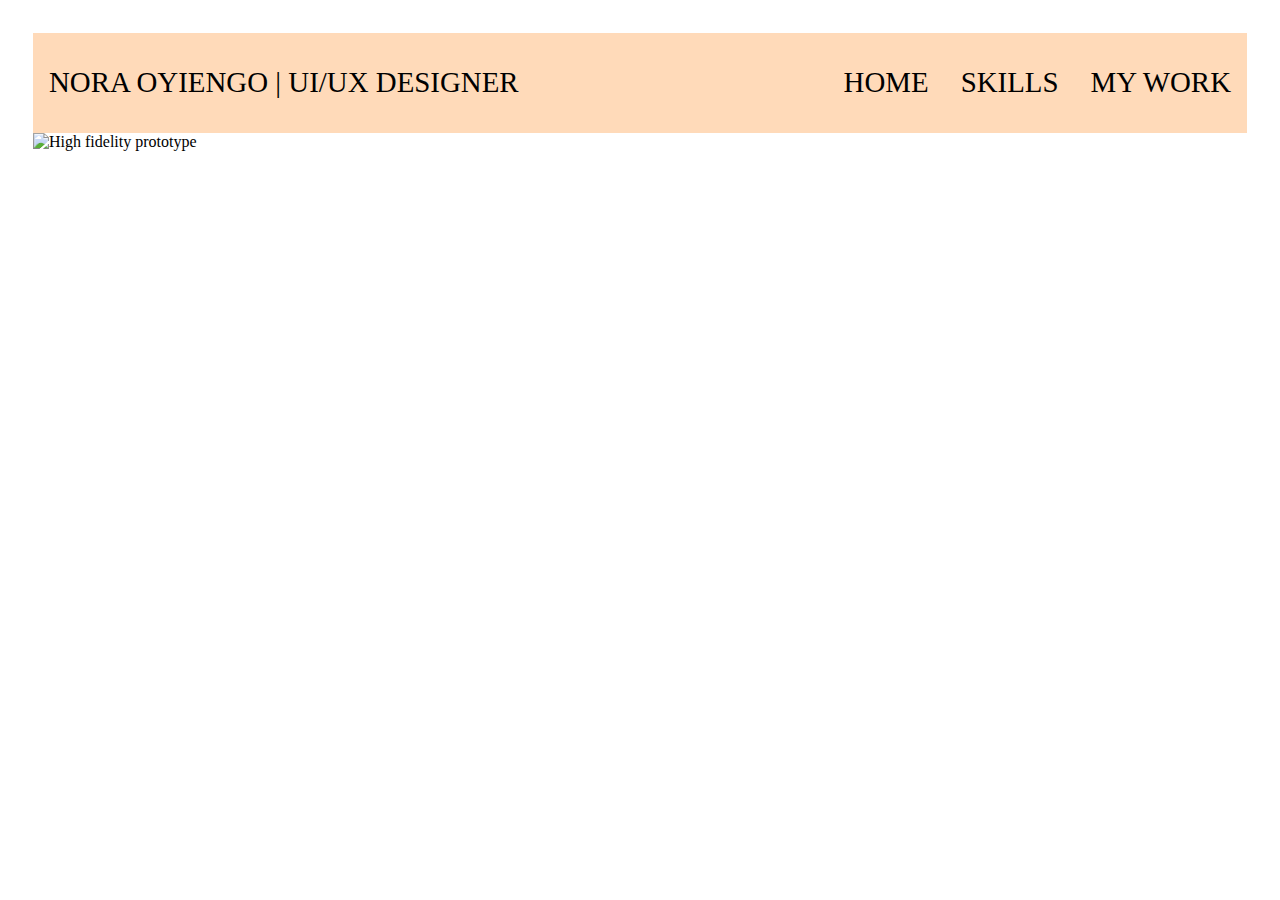
==== Back2School.html @ c57d0e96 "Making the My work Page for my portfolio" ====
<!DOCTYPE html>
<html>

<head>
  <meta charset="utf-8">
  <meta name="viewport" content="width=device-width">
  <title>Oyiengo Nora's Portfolio</title>
  <link href="skills.css" rel="stylesheet" type="text/css" />
</head>
<body>

    <div class="topnav">
        <a href="index.html" class="logo"><h1>NORA OYIENGO | UI/UX DESIGNER</h1></a> 
          <div class="topnav-right">
            <a class="active" href="index.html"><h1>HOME</h1></a>
            <a href="#contact"><h1>SKILLS</h1></a>
            <a href="#about"><h1>MY WORK</h1></a>
          </div>
        </div>
    <img id="Back2School" alt="High fidelity prototype" src="Back2School.jpg">
    </body>
    </html>
---- skills.css ----
html {
    height: 100%;
    width: 100%;
  }
  body{
    padding: 25px;
  
  }
  .header{
    background-color: peachpuff;
  }
  h1{
    
    font-size: 1.7em;
    font-weight: 500;
  }
  h2{
    
    font-size: 1.3em;
    font-weight: 500;
  }
  .topnav {
    overflow: hidden;
    background-color: peachpuff;
  }
  
  .topnav a {
    float: left;
    color: black;
    text-align: center;
    padding: 14px 16px;
    text-decoration: none;
    font-size: 17px;
  }
  .topnav-right{
    float: right;
  }
  .topnav a:hover {
    background-color: #e99491;
    color: black;
  }
  h2.underline:hover {
    background-color: #e99491;
    color: black;
    text-decoration: underline;
  }
  .row {
    display: flex;
    background-color: peachpuff;
  }
  .column {
    flex: 50%;
    padding-right: 10px;
    padding-left: 10px;
    padding-top: 0px;
    padding-bottom: 0px;
    text-align: justify;
    margin: 10px;
    background-color: peachpuff;
  }
  @media screen and (max-width: 600px) {
    .row {
      flex-direction: column;
    }
   }
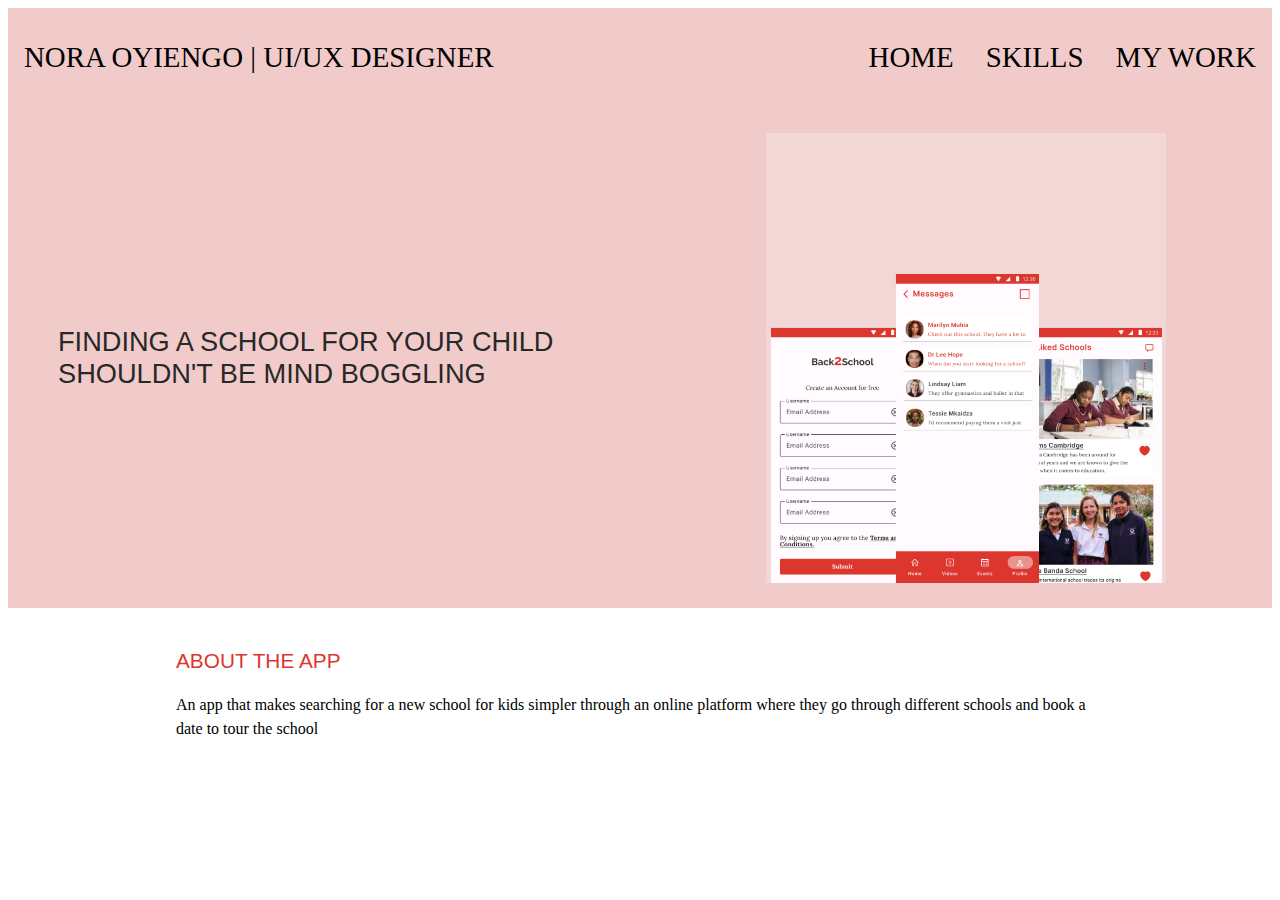
==== commit 1d644379: "Continued with the Back 2 School project page" ====
--- a/Back2School.html
+++ b/Back2School.html
@@ -5,7 +5,7 @@
   <meta charset="utf-8">
   <meta name="viewport" content="width=device-width">
   <title>Oyiengo Nora's Portfolio</title>
-  <link href="skills.css" rel="stylesheet" type="text/css" />
+  <link href="Back2School.css" rel="stylesheet" type="text/css" />
 </head>
 <body>
 
@@ -13,10 +13,24 @@
         <a href="index.html" class="logo"><h1>NORA OYIENGO | UI/UX DESIGNER</h1></a> 
           <div class="topnav-right">
             <a class="active" href="index.html"><h1>HOME</h1></a>
-            <a href="#contact"><h1>SKILLS</h1></a>
-            <a href="#about"><h1>MY WORK</h1></a>
+            <a href="skills.html"><h1>SKILLS</h1></a>
+            <a href="project.html"><h1>MY WORK</h1></a>
           </div>
         </div>
-    <img id="Back2School" alt="High fidelity prototype" src="Back2School.jpg">
+        
+        <div class="flex-container">
+        <div id="heading" class="column">
+          <h2>Finding a school for your child shouldn't be mind boggling</h2>
+          </div>
+        <div class="column">
+          <img src="images/Back2School.jpg" alt="High Fidelity Prototypes of the Back to school app" style="width:400px;">
+        </div>
+      </div>
+
+      <div class="content">
+        <h3 class="subHeading">About the App</h3>
+        <p>An app that makes searching for a new school for kids simpler through an online platform where they go through different schools and book a date to tour the school</p>
+      </div>
+      
     </body>
     </html>--- a/Back2School.css
+++ b/Back2School.css
@@ -0,0 +1,90 @@
+html {
+    height: 100%;
+    width: 100%;
+  }
+  .header{
+    background-color:  #f1cbca;
+  }
+  .topnav {
+    overflow: hidden;
+    background-color:  #f1cbca;
+  }
+  
+  .topnav a {
+    float: left;
+    color: black;
+    text-align: center;
+    padding: 14px 16px;
+    text-decoration: none;
+    font-size: 17px;
+  }
+  .topnav-right{
+    float: right;
+  }
+  .topnav a:hover {
+    background-color: #e99491;
+    color: black;
+  }
+  h1{
+    font-size: 1.7em;
+    font-weight: 500;
+  }
+  h2{
+    font-size: 1.7em;
+    font-family: Tahoma, sans-serif;
+    text-transform: uppercase;
+    color: #292828;
+    font-weight: 300;
+    padding: 10px;
+  }
+  h3{
+    font-size: 1.3em;
+    font-family: Tahoma, sans-serif;
+    text-transform: uppercase;
+    color: #DC362E;
+    font-weight: 300;
+    padding-left: 10px;
+    padding-top: 20px;
+  }
+  p{
+    font-size: 1em;
+    font-family: 'Poppins';
+    font-weight: 200;
+    line-height: 1.5em;
+    padding-left: 10px;
+    padding-top: 0px;
+  }
+  img{
+    width: 650px;
+    height: 450px;
+    display: block;
+    margin: auto;
+    object-fit: cover;
+  }
+  .flex-container {
+    display: flex;
+    flex-direction: row;
+    justify-content: center;
+    align-items: center;
+    background-color: #f1cbca;
+    height: 500px;
+  }
+  .column {
+    background-color: #f1cbca;
+    flex: 50%;
+  }
+  @media screen and (max-width: 600px) {
+    .flex-container {
+      flex-direction: column;
+    }
+  }
+  #heading{
+    padding-left: 40px;
+  }
+  .content{
+    justify-content: center;
+    width: 75%;
+    margin: auto;
+  }
+
+  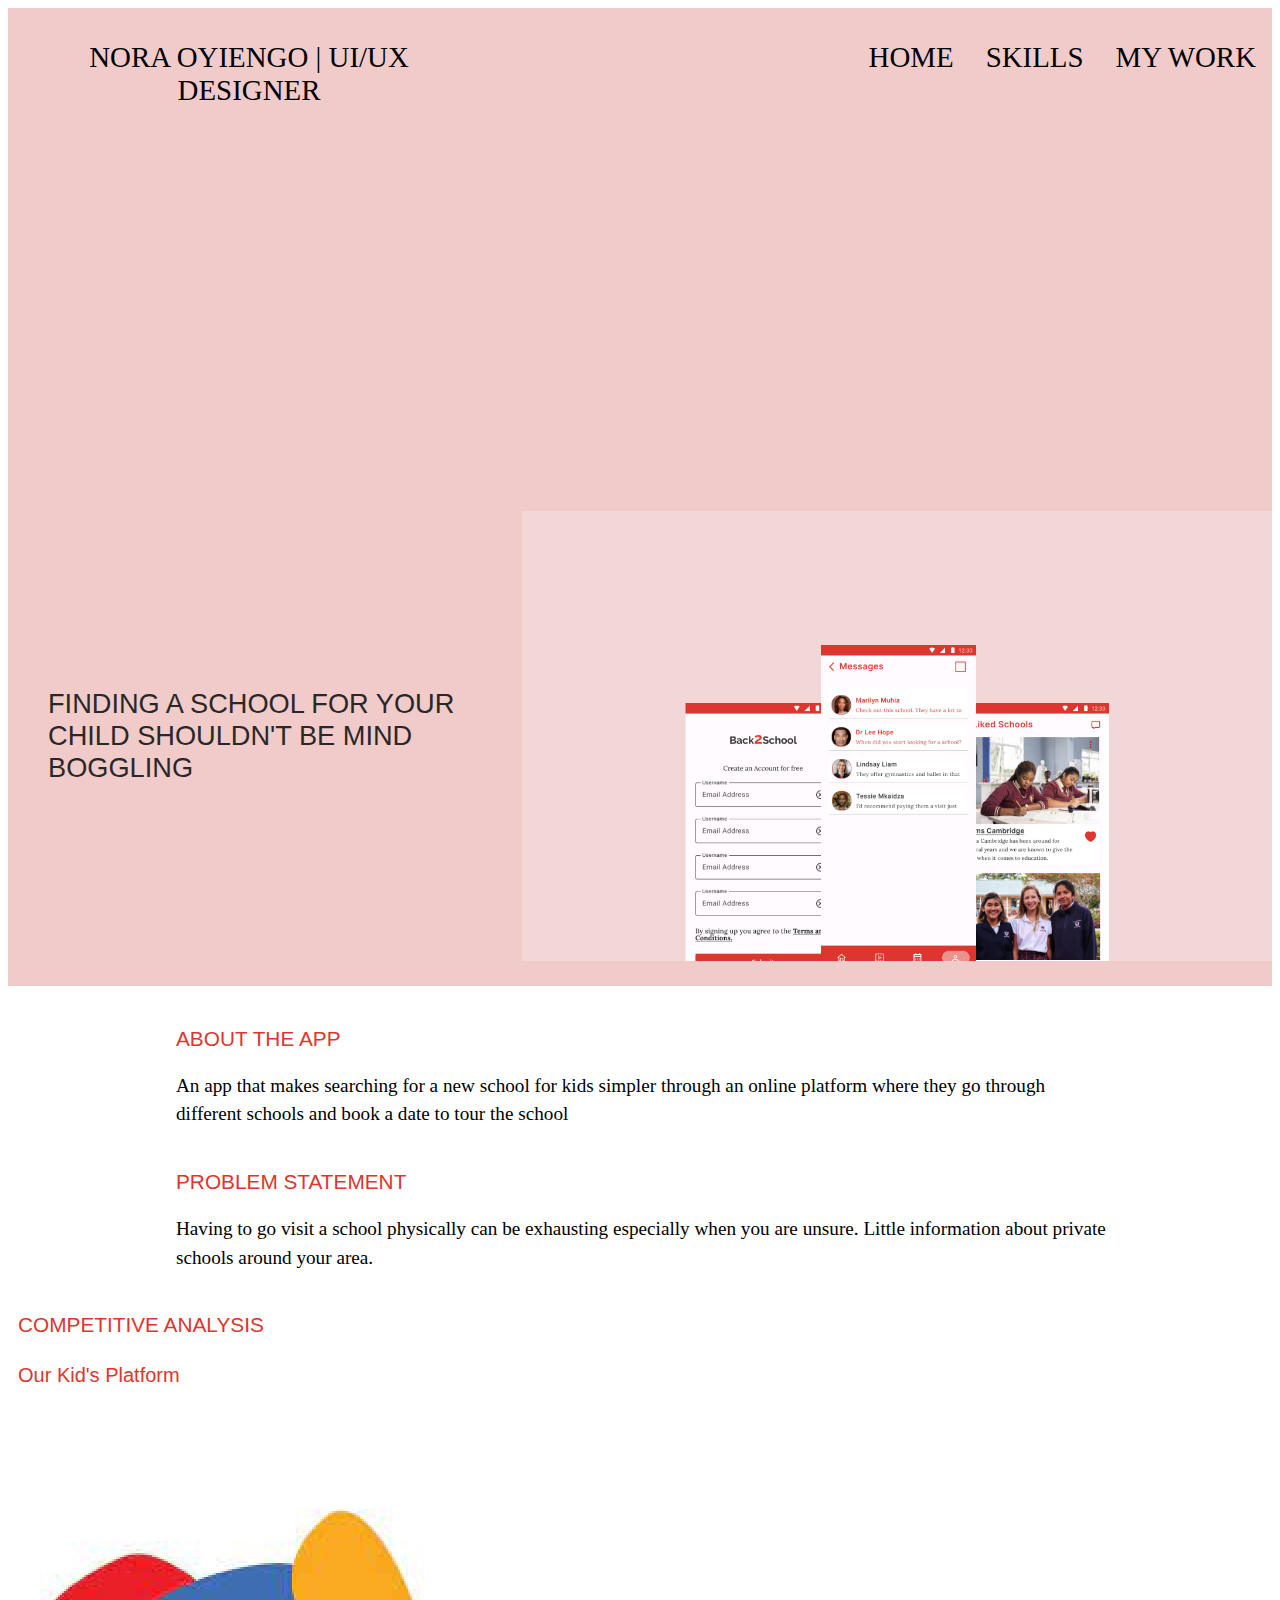
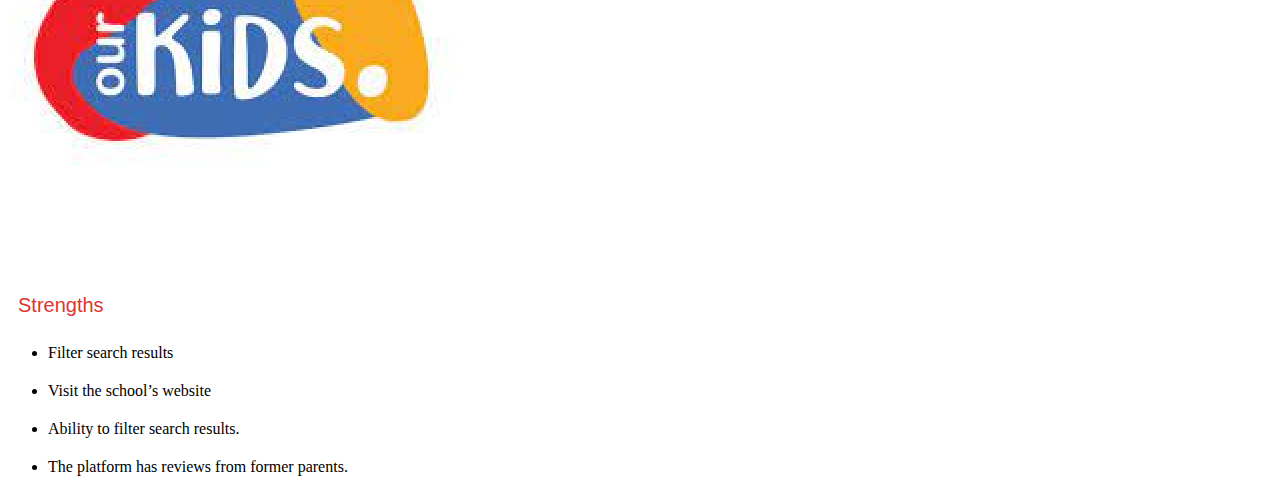
==== commit 0fcaf4a1: "Added images to use fot the Back2School Case Study" ====
--- a/Back2School.html
+++ b/Back2School.html
@@ -23,7 +23,7 @@
           <h2>Finding a school for your child shouldn't be mind boggling</h2>
           </div>
         <div class="column">
-          <img src="images/Back2School.jpg" alt="High Fidelity Prototypes of the Back to school app" style="width:400px;">
+          <img class="thumbnail" src="images/Back2School.jpg" alt="High Fidelity Prototypes of the Back to school app">
         </div>
       </div>
 
@@ -31,6 +31,24 @@
         <h3 class="subHeading">About the App</h3>
         <p>An app that makes searching for a new school for kids simpler through an online platform where they go through different schools and book a date to tour the school</p>
       </div>
+      <div class="content">
+        <h3 class="subHeading">Problem Statement</h3>
+        <p>Having to go visit a school physically can be exhausting especially when you are unsure. Little information about private schools around your area.</p>
+      </div>
+      <div class="main-content">
+        <h3 class="subHeading">Competitive Analysis</h3>
+        <h4>Our Kid's Platform</h4>
+        <img class="logo" src="images/ourKids.jpg" alt="Our Kids Platform Logo">
+        </div>
+      <div class="side-content">
+        <h4>Strengths</h4>
+        <ul>
+        <li>Filter search results
+        <li>Visit the school’s website</li>
+        <li>Ability to filter search results.</li>
+        <li>The platform has reviews from former parents.</li>
+        </ul>
+      </div>
       
     </body>
     </html>--- a/Back2School.css
+++ b/Back2School.css
@@ -35,7 +35,7 @@
     text-transform: uppercase;
     color: #292828;
     font-weight: 300;
-    padding: 10px;
+    padding-left: 40px;
   }
   h3{
     font-size: 1.3em;
@@ -46,19 +46,41 @@
     padding-left: 10px;
     padding-top: 20px;
   }
+  h4{
+    font-size: 1.25em;
+    font-family: Tahoma, sans-serif;
+    color: #DC362E;
+    font-weight: 300;
+    padding-left: 10px;
+  }
   p{
-    font-size: 1em;
+    font-size: 1.2em;
     font-family: 'Poppins';
     font-weight: 200;
     line-height: 1.5em;
     padding-left: 10px;
     padding-top: 0px;
   }
-  img{
-    width: 650px;
+  ul{
+    padding-top: 0px;
+    padding-right: 0px;
+    padding-bottom: 0px;
+    padding-left: 40px;
+  }
+  li{
+    padding-top: 0px;
+    padding-bottom: 20px;
+  }
+  .thumbnail{
+    width: 750px;
     height: 450px;
     display: block;
     margin: auto;
+    object-fit: cover;
+  }
+  .logo{
+    width: 450px;
+    height: 450px;
     object-fit: cover;
   }
   .flex-container {
@@ -78,13 +100,17 @@
       flex-direction: column;
     }
   }
-  #heading{
-    padding-left: 40px;
-  }
   .content{
     justify-content: center;
     width: 75%;
     margin: auto;
   }
+  .main-content{
+    width: 40%;
+  }
+  .side-content{
+    display: inline;
+  }
+
 
   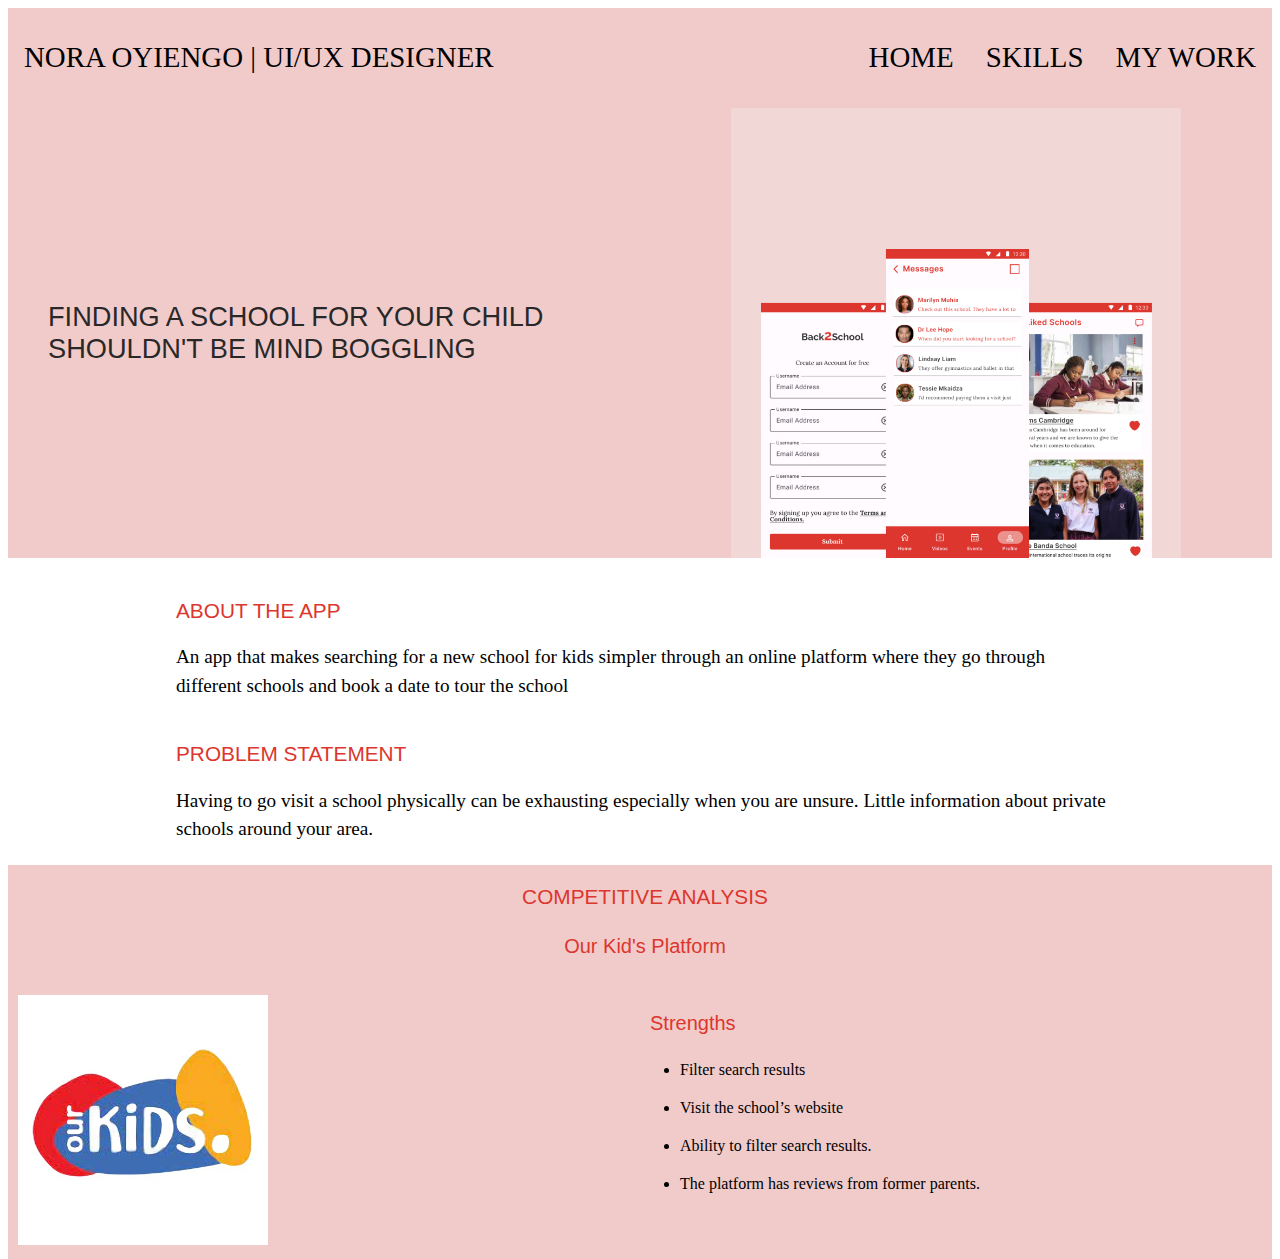
==== commit a4600f16: "Added div elements to the Back2School project page" ====
--- a/Back2School.html
+++ b/Back2School.html
@@ -35,12 +35,18 @@
         <h3 class="subHeading">Problem Statement</h3>
         <p>Having to go visit a school physically can be exhausting especially when you are unsure. Little information about private schools around your area.</p>
       </div>
-      <div class="main-content">
+ 
+      <div class="container">
+      <div class="row1">
         <h3 class="subHeading">Competitive Analysis</h3>
         <h4>Our Kid's Platform</h4>
-        <img class="logo" src="images/ourKids.jpg" alt="Our Kids Platform Logo">
+      </div>
+
+      <div class="row2">
+      <div class="queue">
+        <img class="ourKids" id="ourKidsRight" src="images/ourKids.jpg" alt="Our Kids Platform Logo">
         </div>
-      <div class="side-content">
+      <div class="queue">
         <h4>Strengths</h4>
         <ul>
         <li>Filter search results
@@ -49,6 +55,8 @@
         <li>The platform has reviews from former parents.</li>
         </ul>
       </div>
+    </div>
+  </div>
       
     </body>
     </html>--- a/Back2School.css
+++ b/Back2School.css
@@ -72,16 +72,20 @@
     padding-bottom: 20px;
   }
   .thumbnail{
-    width: 750px;
+    width: 450px;
     height: 450px;
     display: block;
     margin: auto;
     object-fit: cover;
   }
-  .logo{
-    width: 450px;
-    height: 450px;
+  .ourKids{
+    width: 250px;
+    height: 250px;
     object-fit: cover;
+    padding: 10px;
+  }
+  #ourKidsRight{
+    justify-self: right;
   }
   .flex-container {
     display: flex;
@@ -89,21 +93,45 @@
     justify-content: center;
     align-items: center;
     background-color: #f1cbca;
-    height: 500px;
   }
   .column {
     background-color: #f1cbca;
     flex: 50%;
+  
   }
   @media screen and (max-width: 600px) {
     .flex-container {
       flex-direction: column;
     }
   }
+  .row1{
+    display: block;
+    margin: auto;
+    text-align: center;
+    background-color: #f1cbca;
+  }
+  .row2{
+    display: flex;
+    flex-direction: row;
+    background-color: #f1cbca;
+    margin: 0px;
+  }
+  .queue{
+    flex: 30%;
+    background-color: #f1cbca;
+  }
+  @media screen and (max-width: 600px) {
+    .row2 {
+      flex-direction: column;
+    }
+  }
+  .container{
+    background-color: #f1cbca;
+  }
   .content{
-    justify-content: center;
     width: 75%;
     margin: auto;
+    
   }
   .main-content{
     width: 40%;
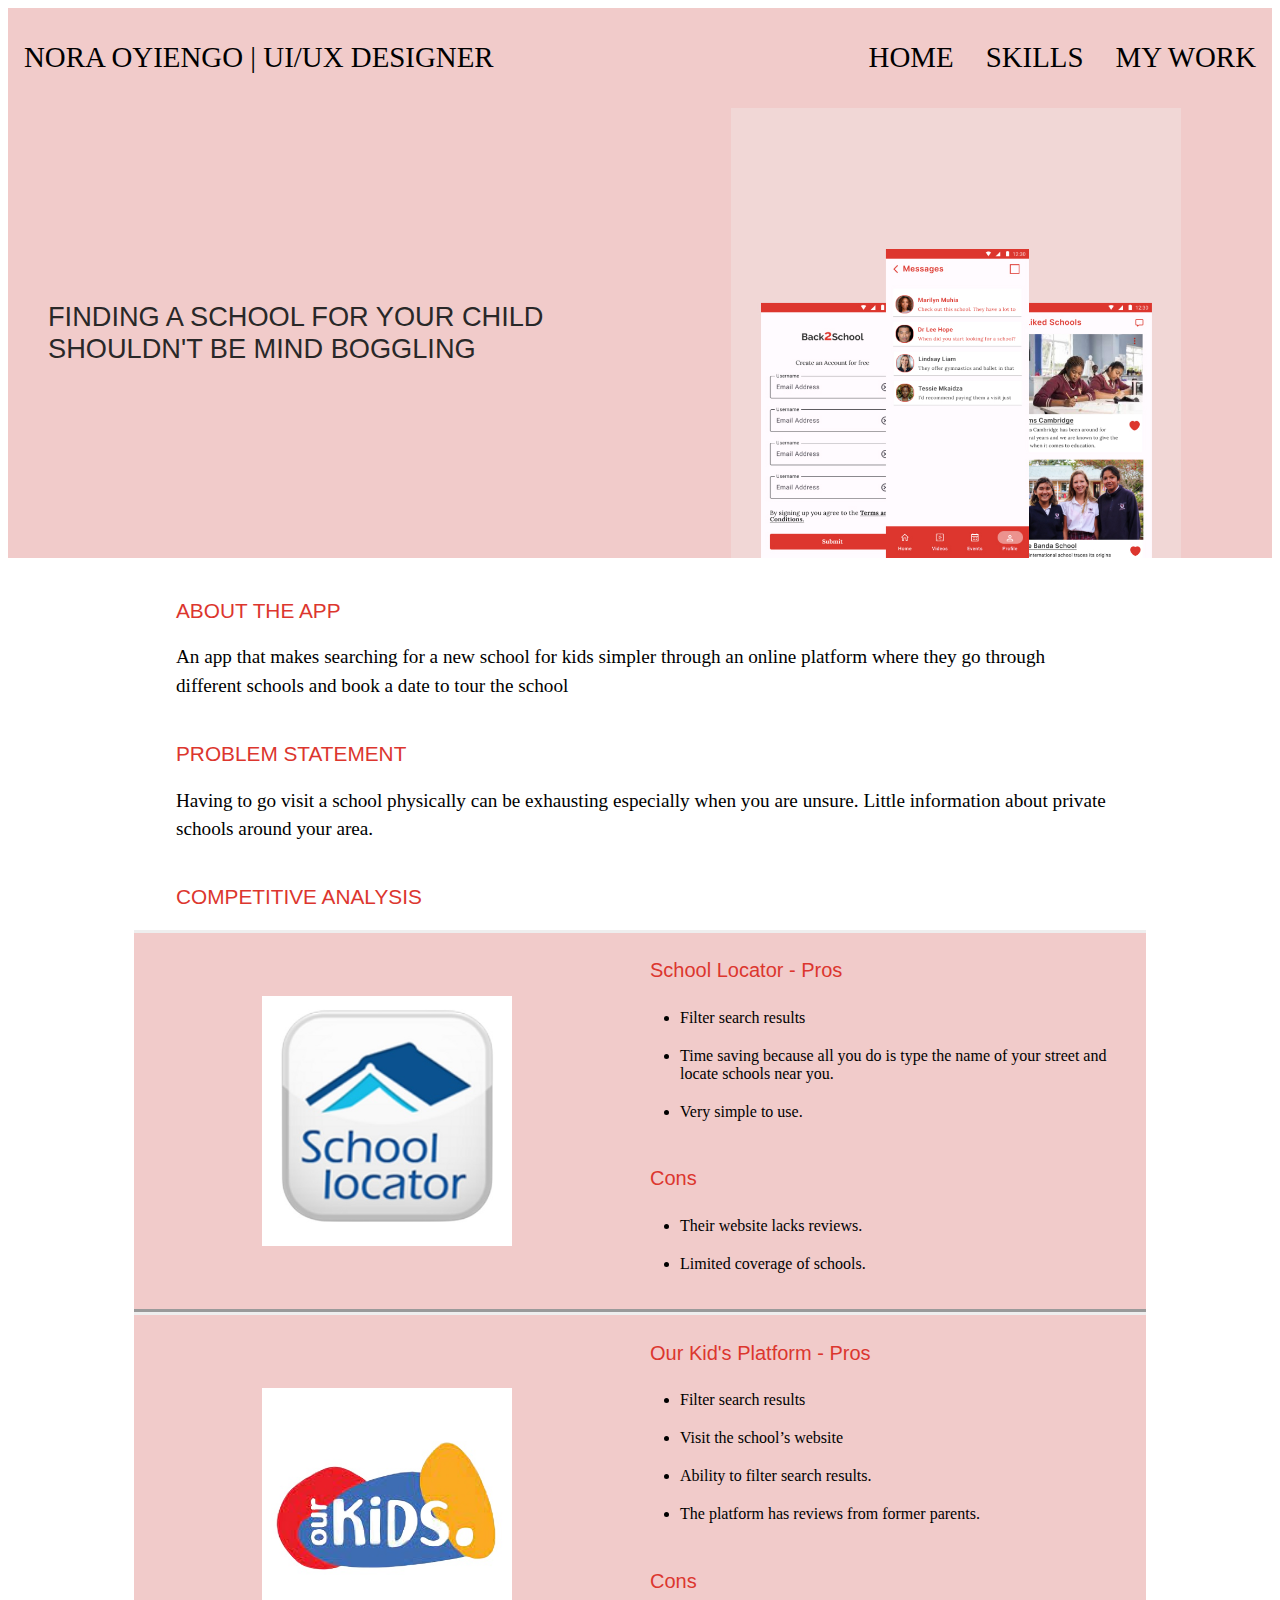
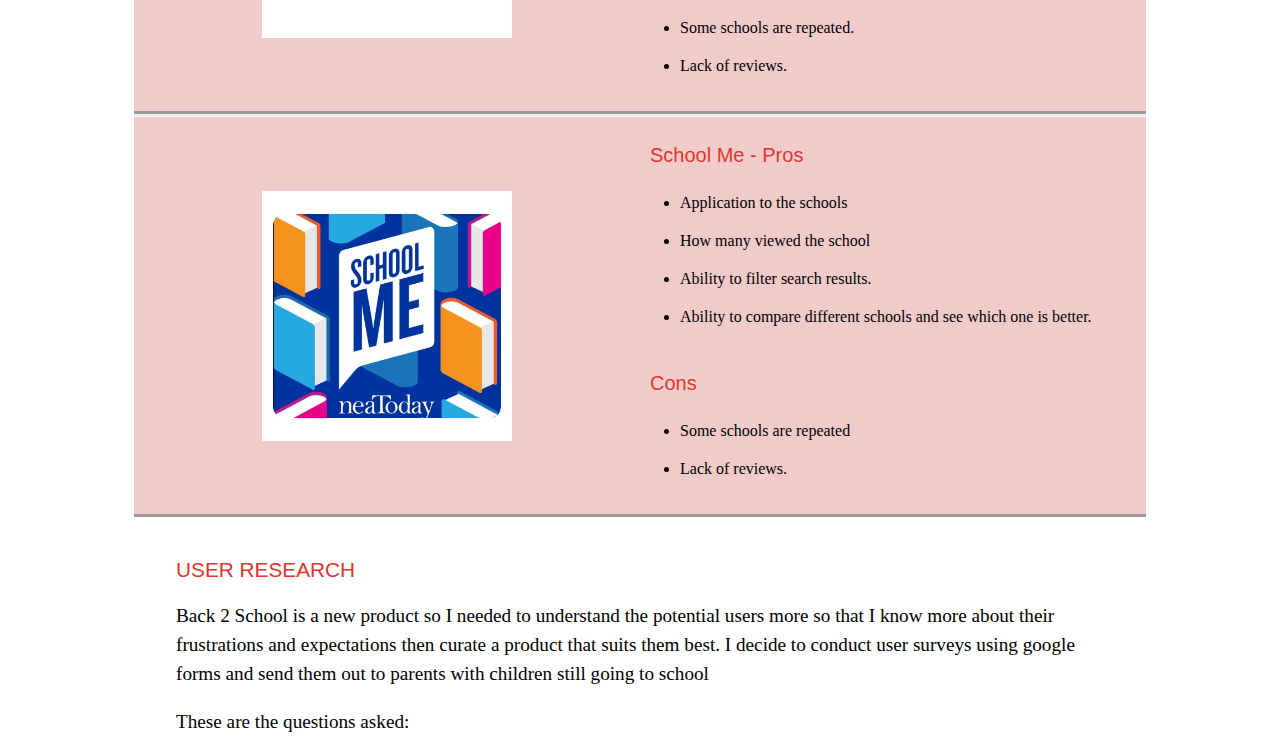
==== commit d82b0e44: "Adding div elements for he competitive analysis and adding the URL to the resume, LinkdIn and Behanc" ====
--- a/Back2School.html
+++ b/Back2School.html
@@ -31,32 +31,81 @@
         <h3 class="subHeading">About the App</h3>
         <p>An app that makes searching for a new school for kids simpler through an online platform where they go through different schools and book a date to tour the school</p>
       </div>
+
       <div class="content">
         <h3 class="subHeading">Problem Statement</h3>
         <p>Having to go visit a school physically can be exhausting especially when you are unsure. Little information about private schools around your area.</p>
       </div>
  
-      <div class="container">
-      <div class="row1">
+      <div class="content"> 
         <h3 class="subHeading">Competitive Analysis</h3>
-        <h4>Our Kid's Platform</h4>
       </div>
 
-      <div class="row2">
-      <div class="queue">
-        <img class="ourKids" id="ourKidsRight" src="images/ourKids.jpg" alt="Our Kids Platform Logo">
+      <div class="row">
+        <div class="queue" id="schoolLocatorRight">
+          <img class="ourKids" src="images/schoolLocator.jpg" alt="School Locator Logo">
+          </div>
+        <div class="queue">
+          <h4>School Locator - Pros</h4>
+          <ul>
+          <li>Filter search results</li>
+          <li>Time saving because all you do is type the name of your street and locate schools near you.</li>
+          <li>Very simple to use.</li>
+          </ul>
+          <h4>Cons</h4>
+          <ul>
+          <li>Their website lacks reviews.</li>
+          <li>Limited coverage of schools.</li>
+          </ul>
         </div>
-      <div class="queue">
-        <h4>Strengths</h4>
-        <ul>
-        <li>Filter search results
-        <li>Visit the school’s website</li>
-        <li>Ability to filter search results.</li>
-        <li>The platform has reviews from former parents.</li>
-        </ul>
+        </div>
+
+        <div class="row">
+          <div class="queue" id="ourKidsRight">
+            <img class="ourKids" src="images/ourKids.jpg" alt="Our Kids Platform Logo">
+            </div>
+          <div class="queue">
+            <h4>Our Kid's Platform - Pros</h4>
+            <ul>
+            <li>Filter search results</li>
+            <li>Visit the school’s website</li>
+            <li>Ability to filter search results.</li>
+            <li>The platform has reviews from former parents.</li>
+            </ul>
+            <h4>Cons</h4>
+              <ul>
+              <li>Some schools are repeated.</li>
+              <li>Lack of reviews.</li>
+              </ul>
+          </div>
+          </div>
+
+        <div class="row">
+          <div class="queue" id="schoolLocatorRight">
+            <img class="ourKids" src="images/schoolMe.jpg" alt="School Me Logo">
+            </div>
+          <div class="queue">
+            <h4>School Me - Pros</h4>
+            <ul>
+            <li>Application to the schools</li>
+            <li>How many viewed the school</li>
+            <li>Ability to filter search results.</li>
+            <li>Ability to compare different schools and see which one is better.</li>
+            </ul>
+            <h4>Cons</h4>
+            <ul>
+            <li>Some schools are repeated</li>
+            <li>Lack of reviews.</li>
+            </ul>
+          </div>
+          </div>
+
+        <div class="content">
+        <h3 class="subHeading">User Research</h3>
+        <p>Back 2 School is a new product so I needed to understand the potential users more so that I know more about their frustrations and expectations then curate a product that suits them best. I decide to conduct user surveys using google forms and send them out to parents with children still going to school</p>
+        <p>These are the questions asked:</p>
+        <p></p>
       </div>
-    </div>
-  </div>
-      
+
     </body>
     </html>--- a/Back2School.css
+++ b/Back2School.css
@@ -45,6 +45,7 @@
     font-weight: 300;
     padding-left: 10px;
     padding-top: 20px;
+    padding-bottom: 0px;
   }
   h4{
     font-size: 1.25em;
@@ -52,6 +53,7 @@
     color: #DC362E;
     font-weight: 300;
     padding-left: 10px;
+    padding-top: 0px;
   }
   p{
     font-size: 1.2em;
@@ -70,6 +72,8 @@
   li{
     padding-top: 0px;
     padding-bottom: 20px;
+    font-family: 'Poppins';
+    font-size: 1em;
   }
   .thumbnail{
     width: 450px;
@@ -82,10 +86,16 @@
     width: 250px;
     height: 250px;
     object-fit: cover;
-    padding: 10px;
+    display: block;
+    margin: auto;
   }
   #ourKidsRight{
     justify-self: right;
+    align-self: right;
+  }
+  #schoolLocatorRight{
+    justify-self: right;
+    align-self: right;
   }
   .flex-container {
     display: flex;
@@ -104,24 +114,23 @@
       flex-direction: column;
     }
   }
-  .row1{
-    display: block;
-    margin: auto;
-    text-align: center;
-    background-color: #f1cbca;
-  }
-  .row2{
+  .row{
     display: flex;
     flex-direction: row;
     background-color: #f1cbca;
-    margin: 0px;
+    margin: auto;
+    justify-content: center;
+    align-items: center;
+    border-style: outset none;
+    width: 80%;
   }
   .queue{
-    flex: 30%;
+    flex: 50%;
     background-color: #f1cbca;
+    line-height: normal;
   }
   @media screen and (max-width: 600px) {
-    .row2 {
+    .row {
       flex-direction: column;
     }
   }
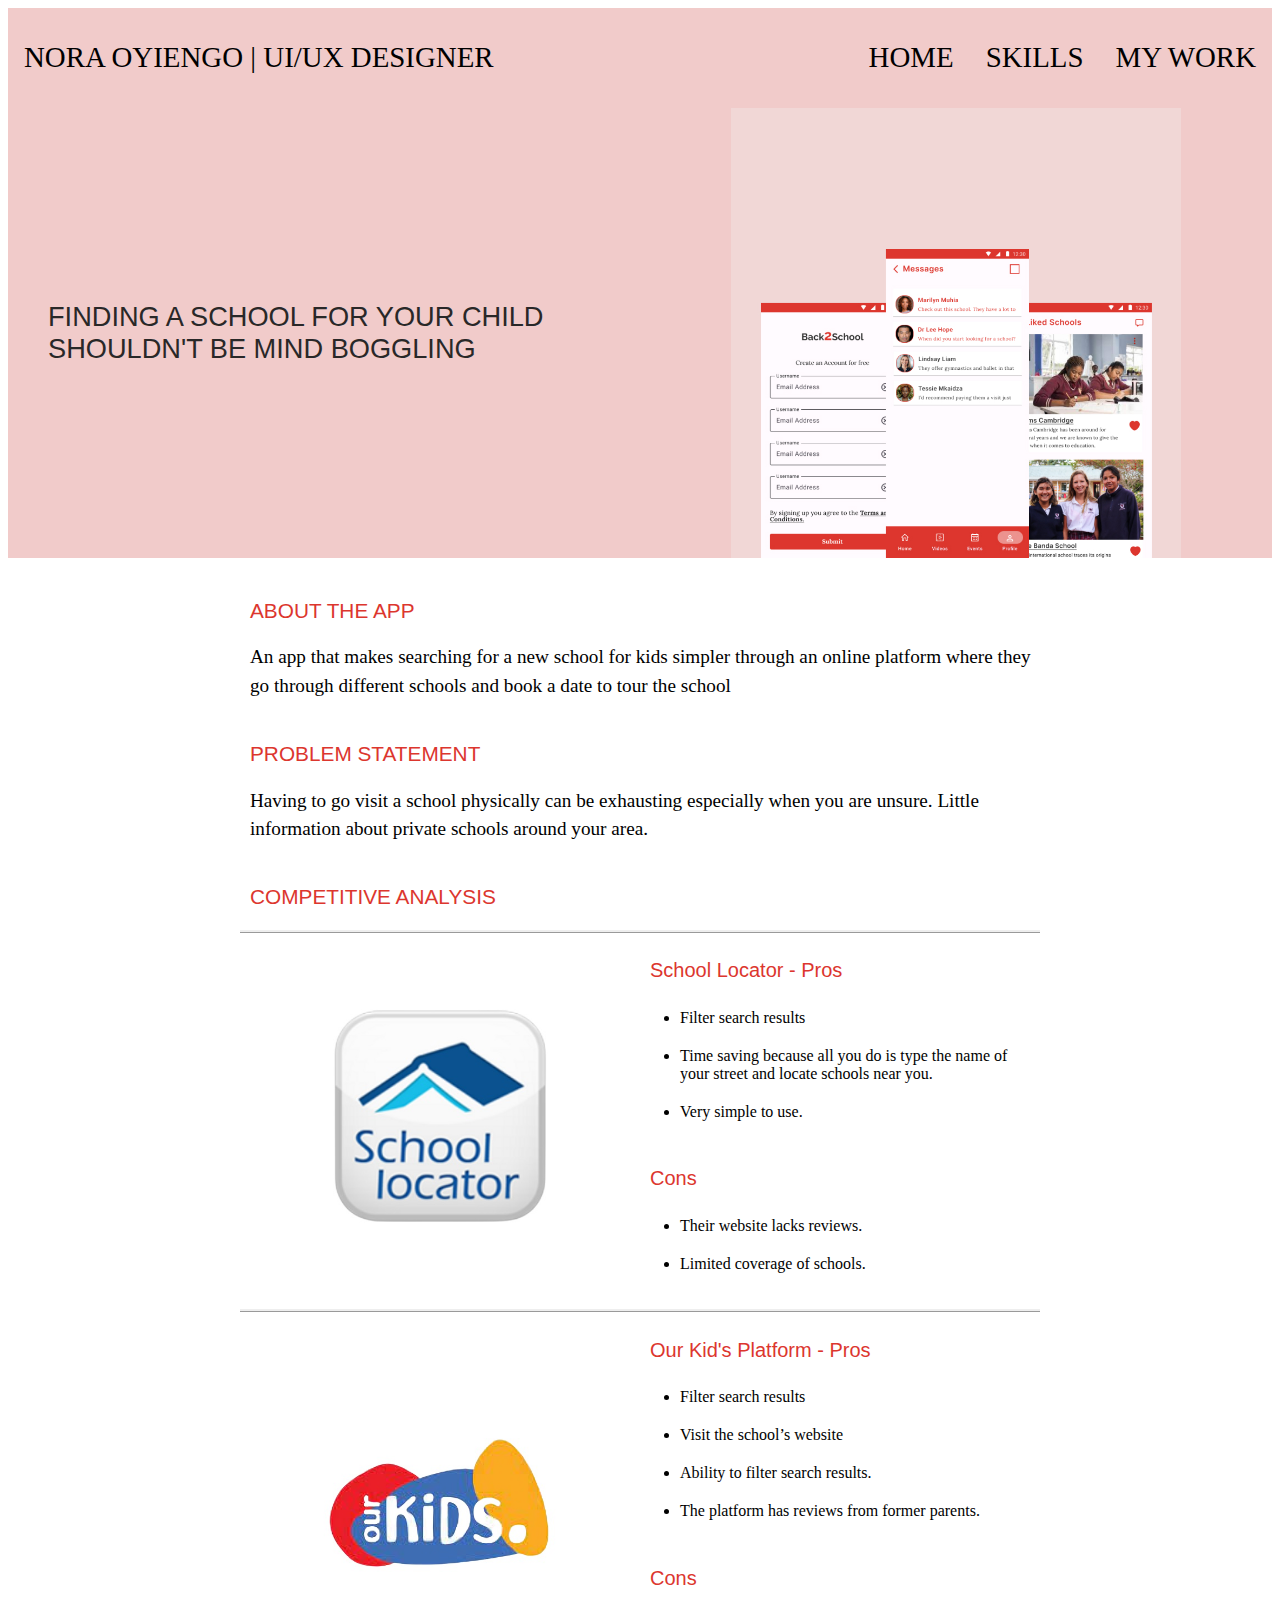
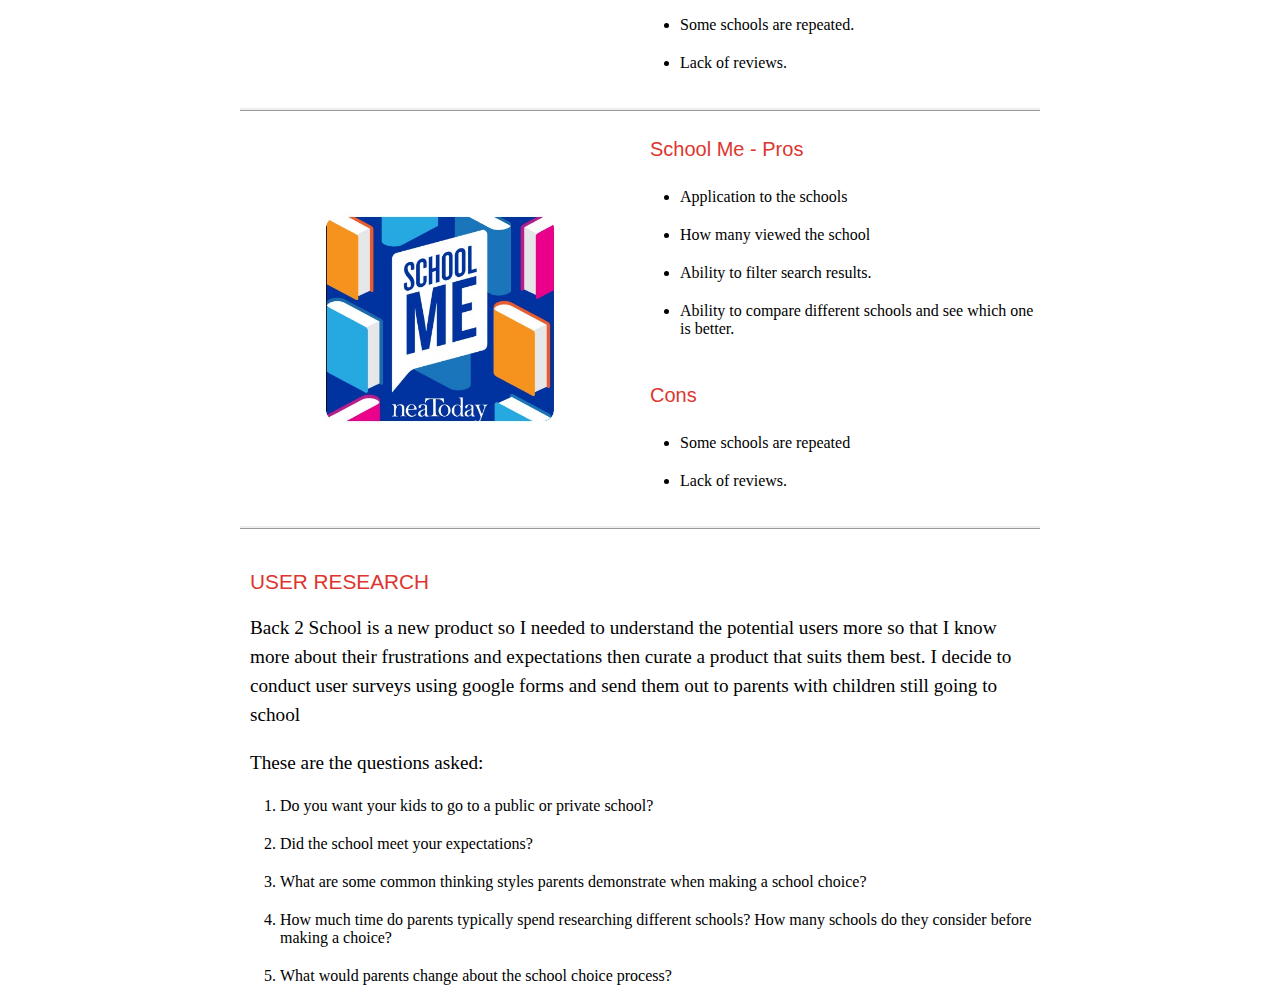
==== commit fb0a0542: "Added Sections before the div elements with a flex display, Also added new affinity diagrams" ====
--- a/Back2School.html
+++ b/Back2School.html
@@ -41,7 +41,8 @@
         <h3 class="subHeading">Competitive Analysis</h3>
       </div>
 
-      <div class="row">
+      <section>
+      <div class="row" id="first">
         <div class="queue" id="schoolLocatorRight">
           <img class="ourKids" src="images/schoolLocator.jpg" alt="School Locator Logo">
           </div>
@@ -59,8 +60,10 @@
           </ul>
         </div>
         </div>
-
-        <div class="row">
+      </section>
+         
+        <section>
+        <div class="row" id="second">
           <div class="queue" id="ourKidsRight">
             <img class="ourKids" src="images/ourKids.jpg" alt="Our Kids Platform Logo">
             </div>
@@ -79,8 +82,10 @@
               </ul>
           </div>
           </div>
+        </section>
 
-        <div class="row">
+        <section>
+        <div class="row" id="third">
           <div class="queue" id="schoolLocatorRight">
             <img class="ourKids" src="images/schoolMe.jpg" alt="School Me Logo">
             </div>
@@ -99,12 +104,19 @@
             </ul>
           </div>
           </div>
+        </section>
 
         <div class="content">
         <h3 class="subHeading">User Research</h3>
         <p>Back 2 School is a new product so I needed to understand the potential users more so that I know more about their frustrations and expectations then curate a product that suits them best. I decide to conduct user surveys using google forms and send them out to parents with children still going to school</p>
         <p>These are the questions asked:</p>
-        <p></p>
+        <ol>
+          <li>Do you want your kids to go to a public or private school?</li>
+          <li>Did the school meet your expectations?</li>
+          <li>What are some common thinking styles parents demonstrate when making a school choice?</li>
+          <li>How much time do parents typically spend researching different schools? How many schools do they consider before making a choice?</li>
+          <li>What would parents change about the school choice process?</li>
+        </ol>
       </div>
 
     </body>
--- a/Back2School.css
+++ b/Back2School.css
@@ -68,12 +68,14 @@
     padding-right: 0px;
     padding-bottom: 0px;
     padding-left: 40px;
+    line-height: normal;
   }
   li{
     padding-top: 0px;
     padding-bottom: 20px;
     font-family: 'Poppins';
     font-size: 1em;
+    line-height: normal;
   }
   .thumbnail{
     width: 450px;
@@ -114,19 +116,29 @@
       flex-direction: column;
     }
   }
+  section{
+    display: block;
+    background-color: white;
+  }
   .row{
     display: flex;
     flex-direction: row;
-    background-color: #f1cbca;
+    background-color: white;
     margin: auto;
     justify-content: center;
     align-items: center;
-    border-style: outset none;
-    width: 80%;
+    border-style: ridge none;
+    max-width: 50rem;
+  }
+  #second{
+    border-style: none none ridge none;
+  }
+  #third{
+    border-style: none none ridge none;
   }
   .queue{
     flex: 50%;
-    background-color: #f1cbca;
+    background-color: white;
     line-height: normal;
   }
   @media screen and (max-width: 600px) {
@@ -138,7 +150,7 @@
     background-color: #f1cbca;
   }
   .content{
-    width: 75%;
+    max-width: 50rem;
     margin: auto;
     
   }
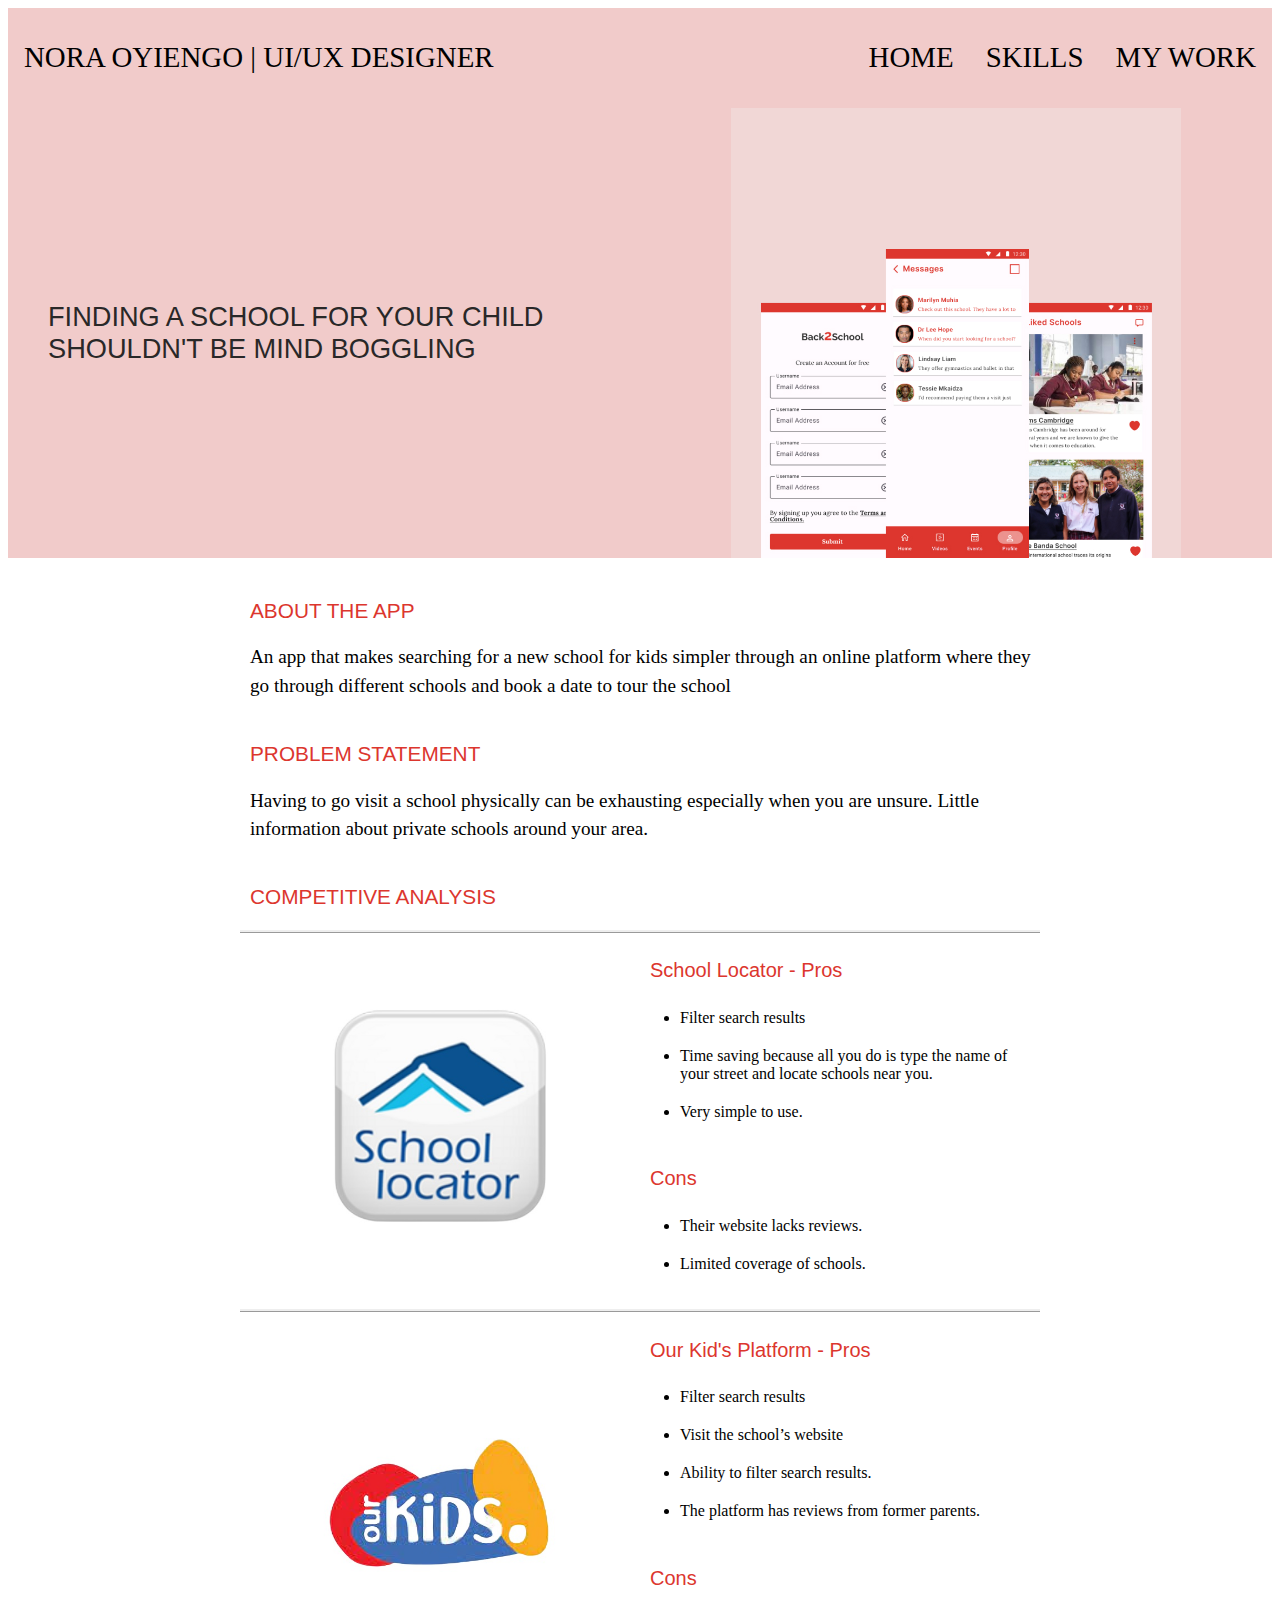
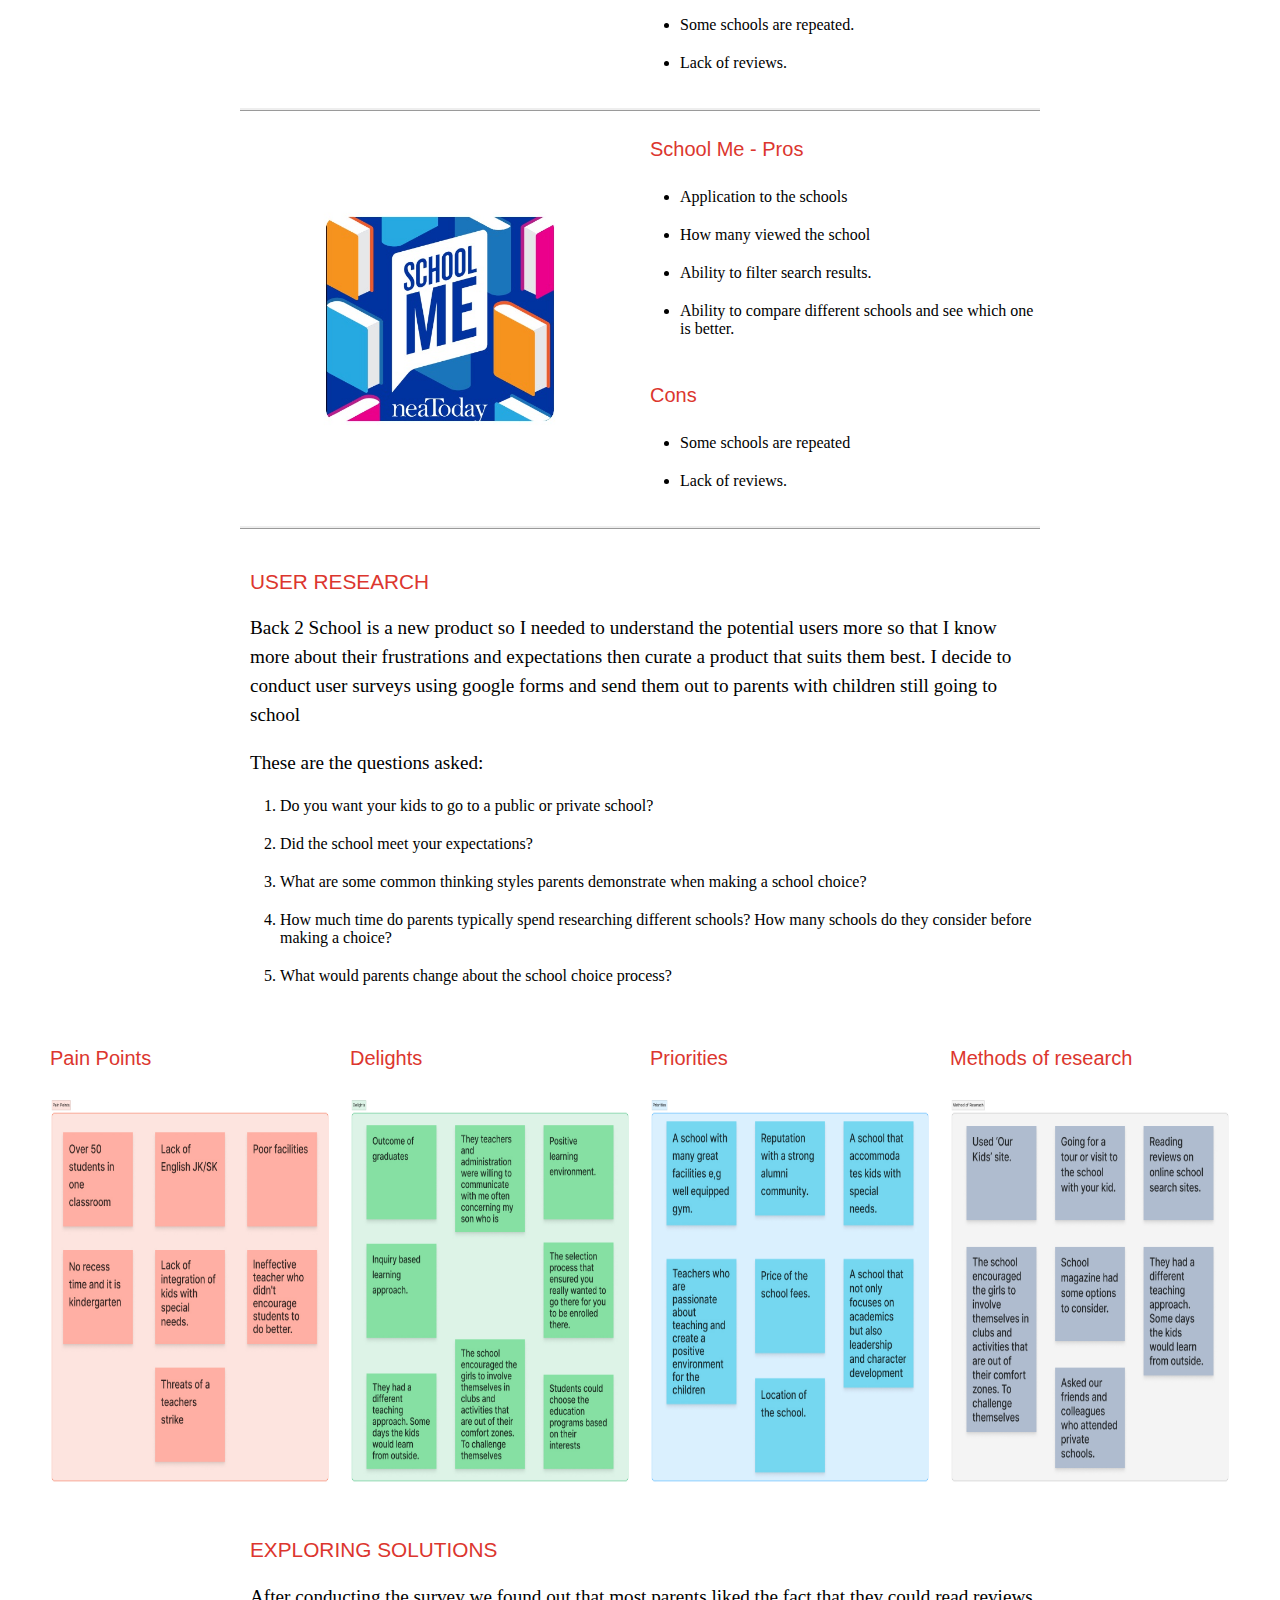
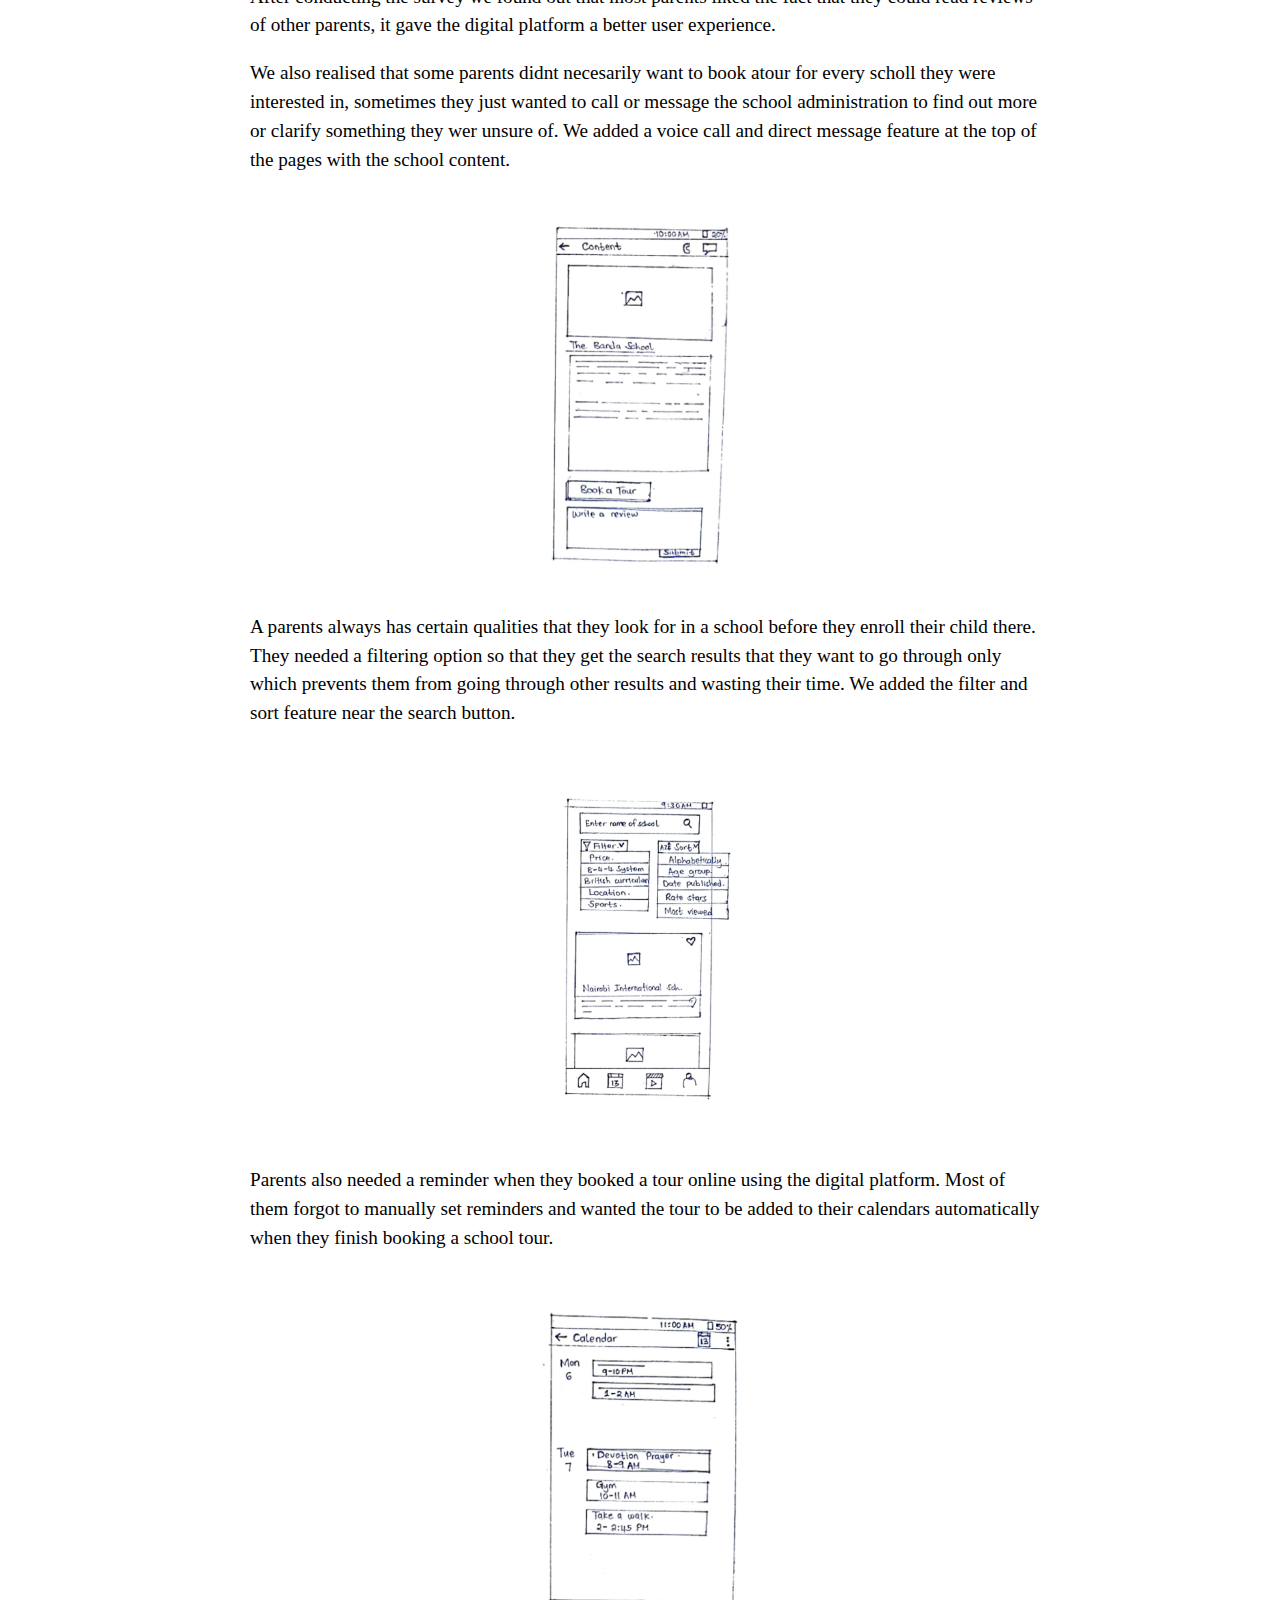
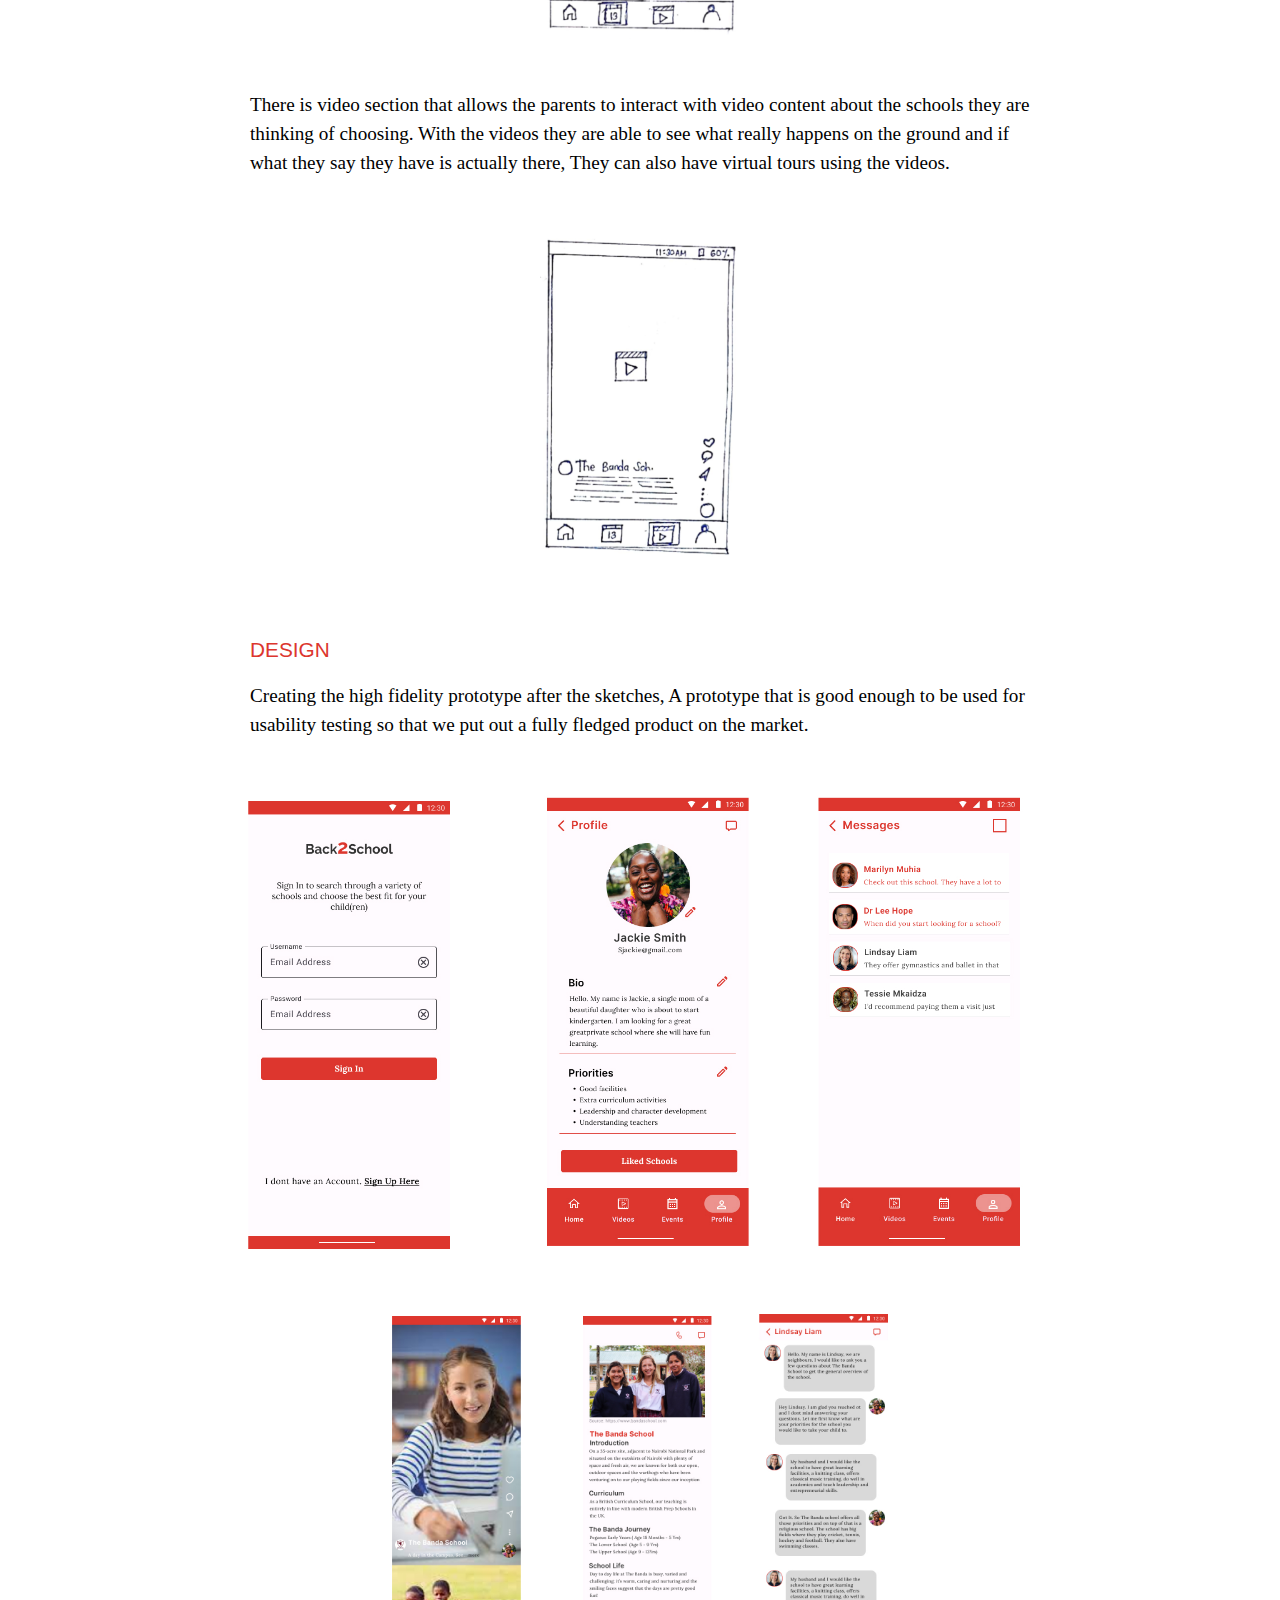
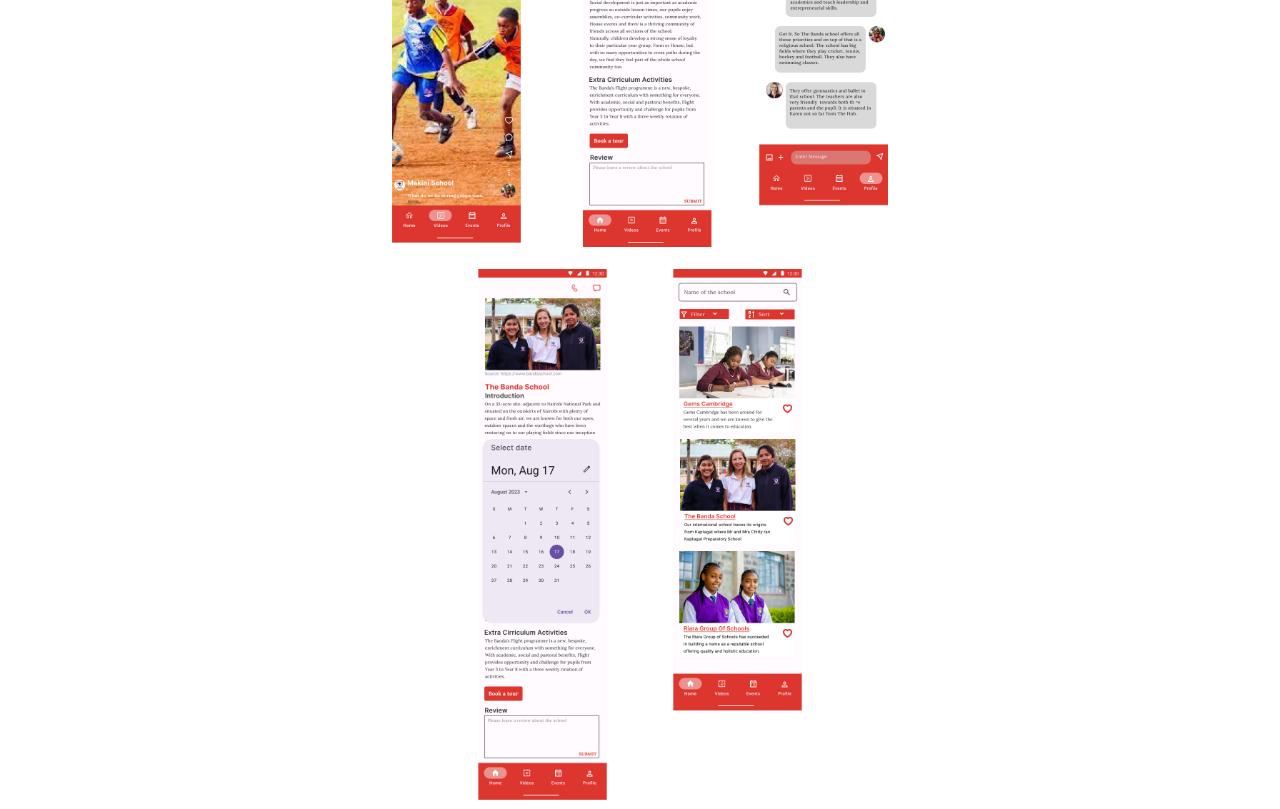
==== commit 278ac3e0: "Finishing up on the Back2School Case Study page" ====
--- a/Back2School.html
+++ b/Back2School.html
@@ -119,5 +119,71 @@
         </ol>
       </div>
 
+      <section>
+      <div class="row2">
+        <div class="queue2">
+          <h4>Pain Points</h4>
+          <img class="affinityDiagram" src="images/painPoints.jpg" alt="Pain points of the users">
+          </div>
+        <div class="queue2">
+          <h4>Delights</h4>
+          <img class="affinityDiagram" src="images/Delights.jpg" alt="Delights of the users">
+          </div>
+        <div class="queue2">
+         <h4>Priorities</h4>
+          <img class="affinityDiagram" src="images/Priorities.jpg" alt="Priorities of the users">
+          </div>
+        <div class="queue2">
+          <h4>Methods of research</h4>
+          <img class="affinityDiagram" src="images/methodOfResearch.jpg" alt="The methods used for the market research">
+          </div>
+       </div>
+       </section>
+
+      <div class="content">
+        <h3 class="subHeading">Exploring Solutions</h3>
+        <p>After conducting the survey we found out that most parents liked the fact that they could read reviews of other parents, it gave the digital platform a better user experience.</p>
+        <p>We also realised that some parents didnt necesarily want to book atour for every scholl they were interested in, sometimes they just wanted to call or message the school administration to find out more or clarify something they wer unsure of. We added a voice call and direct message feature at the top of the pages with the school content.</p>
+      </div>
+       <div class="lowFidelity">
+          <img src="images/Sketch1.jpg" class="sketch" alt="Medium-fidelity prototype">
+        </div>
+
+      <div class="content">
+        <p>A parents always has certain qualities that they look for in a school before they enroll their child there. They needed a filtering option so that they get the search results that they want to go through only which prevents them from going through other results and wasting their time. We added the filter and sort feature near the search button.</p>
+       </div>
+        <div class="lowFidelity">
+          <img src="images/Sketch2.jpg" class="sketch" alt="Medium-fidelity prototype">
+        </div>
+
+        <div class="content">
+         <p>Parents also needed a reminder when they booked a tour online using the digital platform. Most of them forgot to manually set reminders and wanted the tour to be added to their calendars automatically when they finish booking a school tour.</p>
+        </div>
+         <div class="lowFidelity">
+           <img src="images/Sketch3.jpg" class="sketch" alt="Medium-fidelity prototype">
+         </div>
+
+         <div class="content">
+          <p>There is video section that allows the parents to interact with video content about the schools they are thinking of choosing. With the videos they are able to see what really happens on the ground and if what they say they have is actually there, They can also have virtual tours using the videos.</p>
+         </div>
+          <div class="lowFidelity">
+            <img src="images/Sketch4.jpg" class="sketch" alt="Medium-fidelity prototype">
+          </div>
+
+          <div class="content">
+            <h3 class="subHeading">Design</h3>
+            <p>Creating the high fidelity prototype after the sketches, A prototype that is good enough to be used for usability testing so that we put out a fully fledged product on the market.</p>
+           </div>
+
+           <div class="highFidelity">
+            <img src="images/set1.jpg" class="final" alt="High-fidelity prototype">
+          </div>
+          <div class="highFidelity">
+            <img src="images/set2.jpg" class="final" alt="High-fidelity prototype">
+          </div>
+          <div class="highFidelity">
+            <img src="images/set3.jpg" class="final" alt="High-fidelity prototype">
+          </div> 
+
     </body>
     </html>--- a/Back2School.css
+++ b/Back2School.css
@@ -20,6 +20,7 @@
   }
   .topnav-right{
     float: right;
+    margin: auto;
   }
   .topnav a:hover {
     background-color: #e99491;
@@ -160,6 +161,79 @@
   .side-content{
     display: inline;
   }
-
+  .row2{
+    display: flex;
+    flex-direction: row;
+    background-color: white;
+    max-width: 90%;
+    margin: auto;
+    justify-content: center;
+    align-items: center;
+  }
+  .queue2{
+    flex: 25%;
+    background-color: white;
+  }
+  @media screen and (max-width: 600px) {
+    .row2 {
+      flex-direction: column;
+    }
+  }
+  .affinityDiagram{
+    max-width: 300px;
+    height: 400px;
+    display: block;
+    
+  }
+  .row3{
+    display: flex;
+    flex-direction: row;
+    background-color: white;
+    max-width: 70rem;
+    margin: auto;
+    justify-content: center;
+    align-items: center;
+  }
+  .design{
+    flex: 50%;
+    background-color: white;
+    margin: 10px 0;
+  }
+  @media screen and (max-width: 600px) {
+    .row3 {
+      flex-direction: column;
+    }
+  }
+  .schoolContent{
+    display: block;
+    margin: auto;
+    width: 400px;
+    height:800px;
+    object-fit: contain;
+  }
+  .lowFidelity{
+    max-width: 50rem;
+    margin: auto;
+  }
+  .sketch{
+    display: block;
+    margin-left: auto;
+    margin-right: auto;
+    width: 200px;
+    height:400px;
+    object-fit: scale-down;
+  }
+  .highFidelity{
+    max-width: 80rem;
+    margin: auto;
+    
+  }
+  .final{
+    display: block;
+    margin-left: auto;
+    margin-right: auto;
+    height: 550px;
+    object-fit: cover;
+  }
 
   